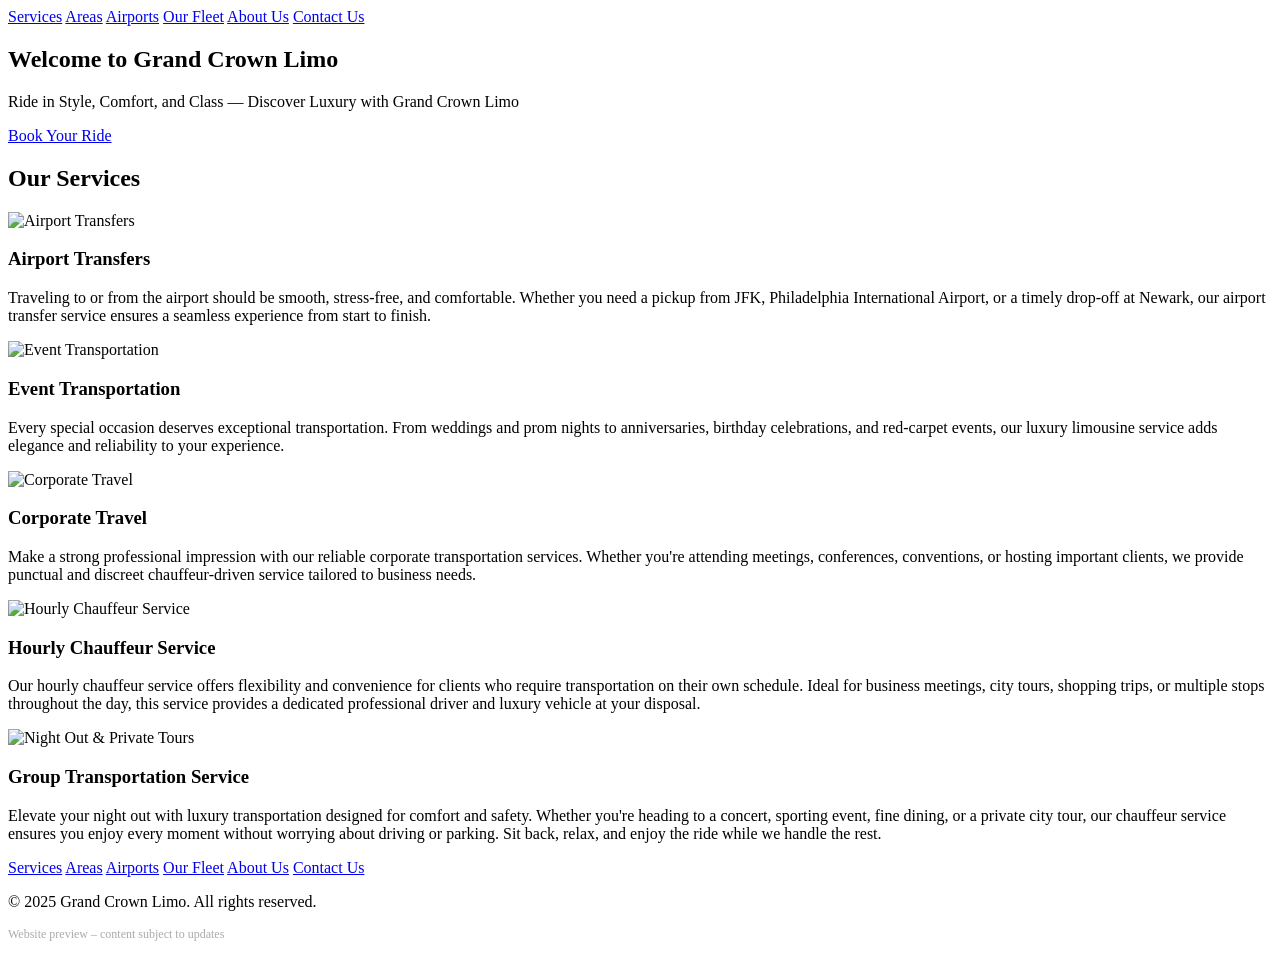
==== index.html @ 30fbc273 "moved index to root" ====
<!DOCTYPE html>
<html lang="en">
<head>
  <meta charset="UTF-8" />
  <meta name="viewport" content="width=device-width, initial-scale=1.0"/>
  <title>Grand Crown Limo</title>
  <link rel="stylesheet" href="styles.css" />
</head>
<body>

  <!-- Navigation -->
  <header class="navbar">
    <nav class="nav-links">
      <a href="index.html#services">Services</a>
      <a href="area_airport.html">Areas</a>
      <a href="area_airport.html">Airports</a>
      <a href="fleet.html">Our Fleet</a>
      <a href="about_us.html">About Us</a>
      <a href="contact_us.html">Contact Us</a>
    </nav>
  </header>

  <!-- Hero Section -->
  <section class="hero">
    <div class="hero-content">
      <h1>Welcome to Grand Crown Limo</h1>
      <p>Ride in Style, Comfort, and Class — Discover Luxury with Grand Crown Limo</p>
      <a href="https://customer.moovs.app/grand-crown-limo/iframe
" class="btn">Book Your Ride</a>
    </div>
  </section>

  <section class="our-services" id="services">
  <h2 class="section-title">Our Services</h2>

  <!-- Service 1 -->
  <div class="service-card">
    <div class="service-image">
      <!-- Image Placeholder -->
      <img src="pics/airport.jpg" alt="Airport Transfers">
    </div>
    <div class="service-content">
      <h3>Airport Transfers</h3>
      <p>
        Traveling to or from the airport should be smooth, stress-free, and comfortable.
        Whether you need a pickup from JFK, Philadelphia International Airport, or a timely
        drop-off at Newark, our airport transfer service ensures a seamless experience from
        start to finish.
      </p>
    </div>
  </div>

  <!-- Service 2 -->
  <div class="service-card reverse">
    <div class="service-image">
      <!-- Image Placeholder -->
      <img src="pics/Event.jpg" alt="Event Transportation">
    </div>
    <div class="service-content">
      <h3>Event Transportation</h3>
      <p>
        Every special occasion deserves exceptional transportation. From weddings and prom
        nights to anniversaries, birthday celebrations, and red-carpet events, our luxury
        limousine service adds elegance and reliability to your experience.
      </p>
    </div>
  </div>

  <!-- Service 3 -->
  <div class="service-card">
    <div class="service-image">
      <!-- Image Placeholder -->
      <img src="pics/corporate2.jpg" alt="Corporate Travel">
    </div>
    <div class="service-content">
      <h3>Corporate Travel</h3>
      <p>
        Make a strong professional impression with our reliable corporate transportation
        services. Whether you're attending meetings, conferences, conventions, or hosting
        important clients, we provide punctual and discreet chauffeur-driven service tailored
        to business needs.
      </p>
    </div>
  </div>

  <!-- Service 4 -->
  <div class="service-card reverse">
    <div class="service-image">
      <!-- Image Placeholder -->
      <img src="pics/hourly.jpg" alt="Hourly Chauffeur Service">
    </div>
    <div class="service-content">
      <h3>Hourly Chauffeur Service</h3>
      <p>
        Our hourly chauffeur service offers flexibility and convenience for clients who
        require transportation on their own schedule. Ideal for business meetings, city
        tours, shopping trips, or multiple stops throughout the day, this service provides
        a dedicated professional driver and luxury vehicle at your disposal.
      </p>
    </div>
  </div>

  <!-- Service 5 -->
  <div class="service-card">
    <div class="service-image">
      <!-- Image Placeholder -->
      <img src="pics/Group_tour.jpg" alt="Night Out & Private Tours">
    </div>
    <div class="service-content">
      <h3>Group Transportation Service</h3>
      <p>
        Elevate your night out with luxury transportation designed for comfort and safety.
        Whether you're heading to a concert, sporting event, fine dining, or a private city
        tour, our chauffeur service ensures you enjoy every moment without worrying about
        driving or parking. Sit back, relax, and enjoy the ride while we handle the rest.
      </p>
    </div>
  </div>
</section>


  <!-- Footer -->
<footer class="footer">
  <div class="footer-container">
    <div class="footer-links">
      <a href="index.html#services">Services</a>
      <a href="area_airport.html">Areas</a>
      <a href="area_airport.html">Airports</a>
      <a href="fleet.html">Our Fleet</a>
      <a href="about_us.html">About Us</a>
      <a href="contact_us.html">Contact Us</a>
    </div>
    <p class="footer-copy">
      &copy; 2025 Grand Crown Limo. All rights reserved.
    </p>
    <p style="font-size:12px;color:#aaa;">
  Website preview – content subject to updates
    </p>
  </div>
</footer>


</body>
</html>
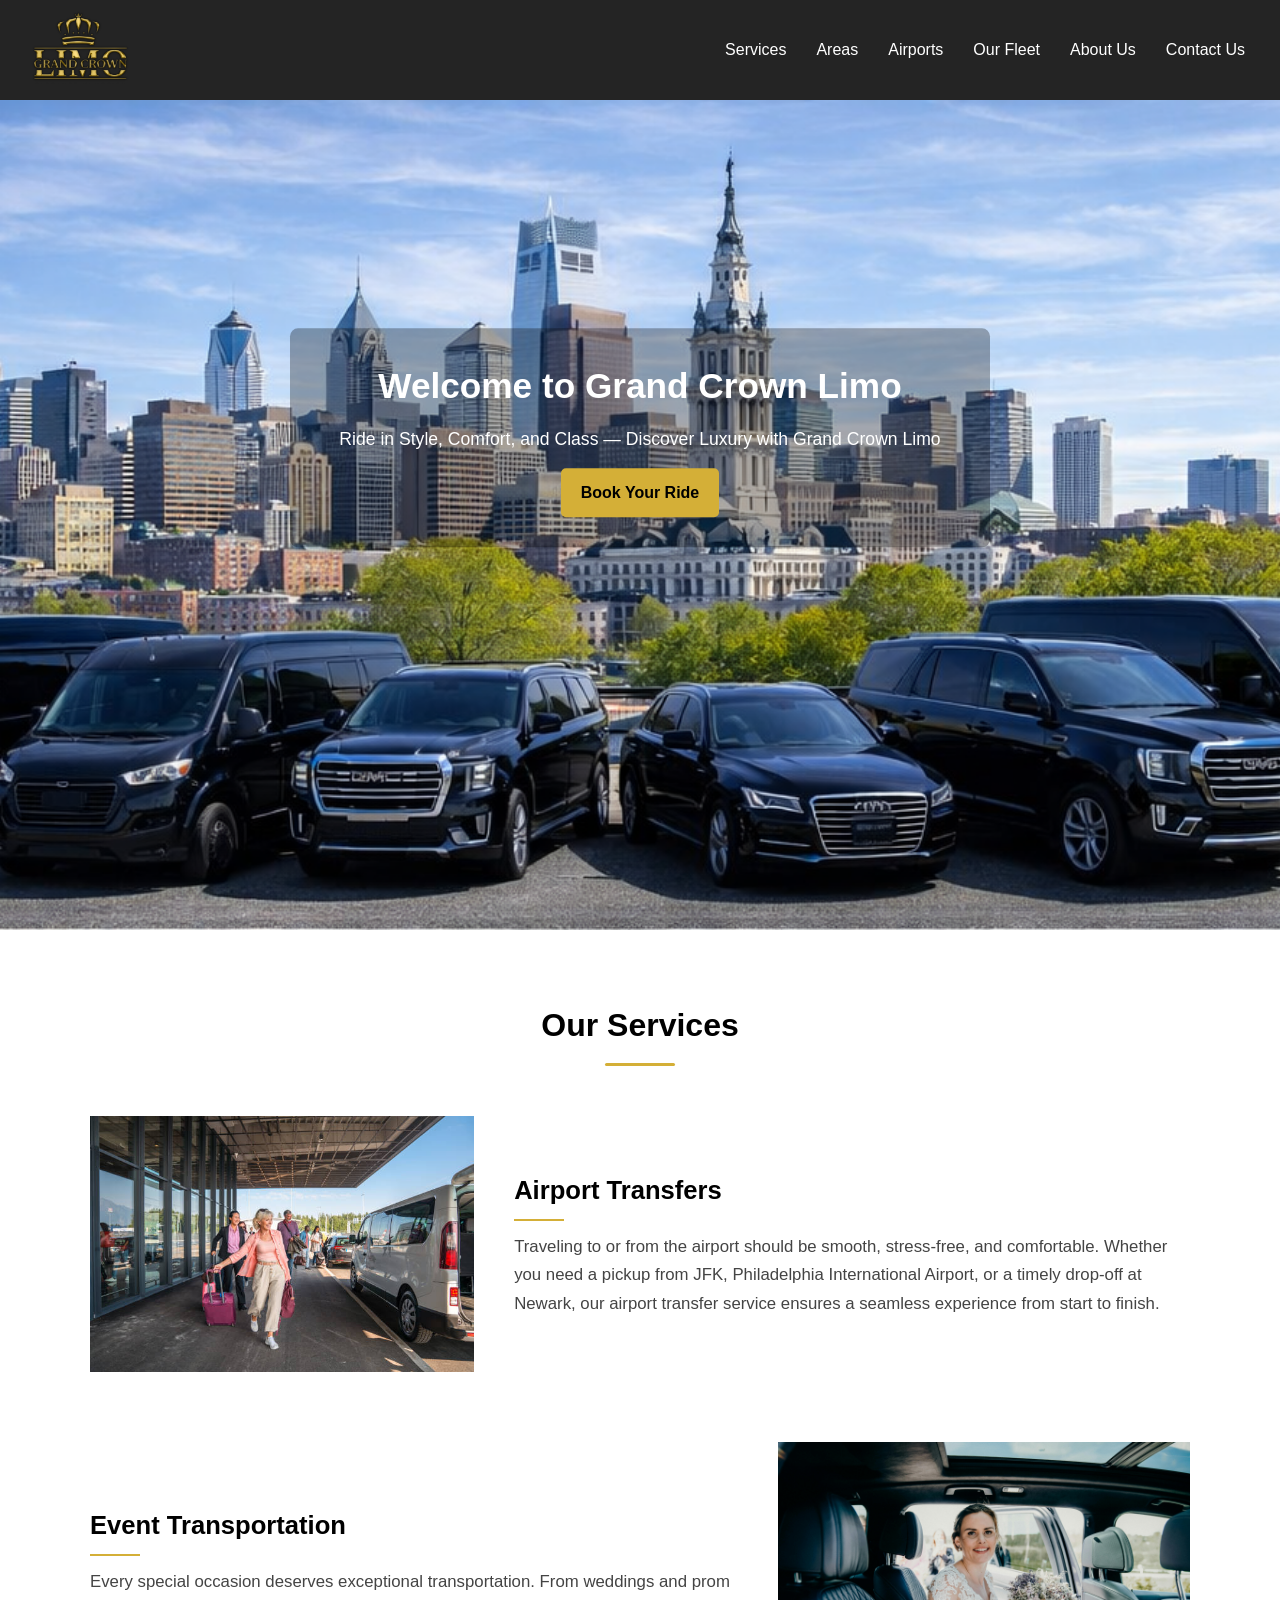
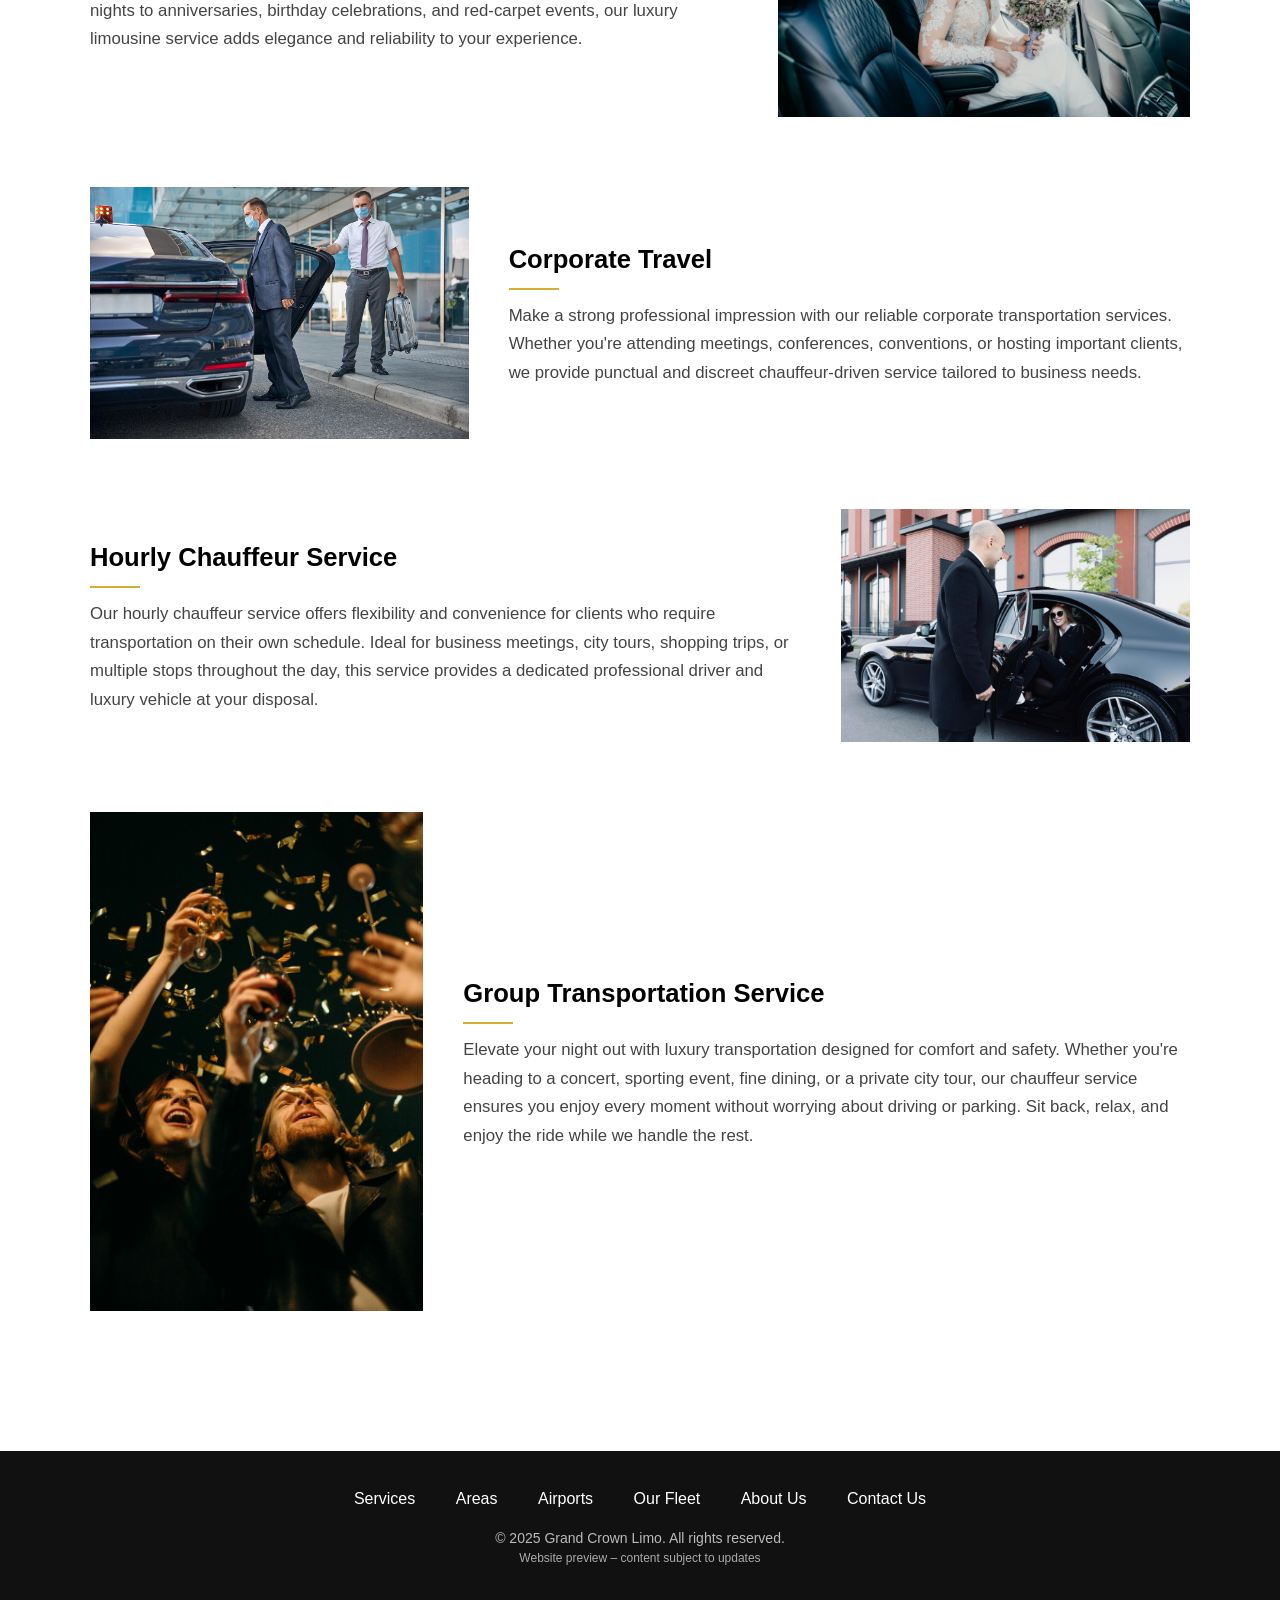
==== commit 01d93d2f: "New updates with cover image" ====
--- a/index.html
+++ b/index.html
@@ -10,6 +10,13 @@
 
   <!-- Navigation -->
   <header class="navbar">
+
+     <!-- Logo -->
+      <a href="index.html">
+  <img src="pics/GCL_bcard_updated.png" alt="Logo" class="logo">
+      </a>
+
+     <!--Nav-links-->
     <nav class="nav-links">
       <a href="index.html#services">Services</a>
       <a href="area_airport.html">Areas</a>
--- a/styles.css
+++ b/styles.css
@@ -0,0 +1,538 @@
+/* RESET */
+* {
+  margin: 0;
+  padding: 0;
+  box-sizing: border-box;
+}
+
+body {
+  font-family: 'Segoe UI', sans-serif;
+  background-color: #f5f5f5;
+  line-height: 1.6;
+  padding-top: 80px;
+  margin: 0;
+  padding: 0;
+}
+
+html {
+  scroll-behavior: smooth;
+  margin: 0;
+  padding: 0;
+}
+
+/* NAVBAR */
+.navbar {
+  display: flex;
+  justify-content: space-between;
+  align-items: center;
+  background: rgba(0, 0, 0, 0.85);
+  padding: 8px 20px;
+  position: relative;
+  width: 100%;
+  top: 0;   /* 🔑 ensures no gap */
+}
+
+.logo {
+  width: 120px;  /* adjust size */
+  height: auto;
+}
+
+.nav-links {
+  display: flex;
+  align-items: center;
+}
+
+.nav-links a {
+  color: white;
+  margin: 0 15px;
+  text-decoration: none;
+  font-weight: 500;
+  font-size: 1rem;
+}
+
+.nav-links a:hover {
+  color: #d4af37;
+}
+
+/* Hero Section */
+/* Hero Section */
+.hero {
+  background: url('pics/Cover_image3.png') no-repeat center center;
+  background-size: cover;
+  position: relative;  /* needed for overlay */
+  color: white;
+  height: calc(100vh - 70px);
+  display: flex;
+  align-items: center;
+  justify-content: center;
+  text-align: center;
+}
+
+/* Overlay behind content */
+.hero::before {
+  content: "";
+  position: absolute;
+  top: 0;
+  left: 0;
+  width: 100%;
+  height: 100%;
+ 
+  z-index: 1;
+}
+
+/* Hero content on top of overlay */
+.hero-content {
+  position: relative;
+  z-index: 2;   /* ensure it sits above overlay */
+  padding: 30px 20px;
+  border-radius: 8px;
+  width: 700px;
+  max-width: 90vw;
+  background: rgba(0, 0, 0, 0.3); /* optional: extra subtle background for text */
+  transform: translateY(-35%);
+}
+
+/* Text */
+.hero h1 {
+  font-size: 2.2rem;
+  margin-bottom: 10px;
+}
+
+.hero p {
+  font-size: 1.1rem;
+  margin-bottom: 15px;
+  padding: 0 10px;
+}
+
+.btn {
+  display: inline-block;
+  background-color: #d4af37;
+  padding: 12px 20px;
+  border-radius: 5px;
+  text-decoration: none;
+  color: black;
+  font-weight: 600;
+}
+
+/* SERVICES */
+.services {
+  padding: 60px 20px;
+  background: #fff;
+  text-align: center;
+}
+
+.services h2 {
+  font-size: 2rem;
+  margin-bottom: 20px;
+}
+
+.services ul {
+  list-style: none;
+}
+
+.services li {
+  margin: 12px 0;
+  font-size: 1.2rem;
+}
+
+/* ABOUT US PAGE */
+
+.about-hero {
+  height: 60vh;
+  background: url('pics/blank.jpg') center/cover no-repeat;
+  margin-top: 70px; /* space for fixed navbar */
+  position: relative;
+}
+
+.about-overlay {
+  background: rgba(0, 0, 0, 0.55);
+  height: 100%;
+  display: flex;
+  align-items: center;
+  justify-content: center;
+}
+
+.about-overlay h1 {
+  color: #fff;
+  font-size: 2.5rem;
+  text-align: center;
+}
+
+.about-content {
+  background: #fff;
+  padding: 70px 20px;
+}
+
+.about-wrapper {
+  max-width: 1100px;
+  margin: auto;
+  display: flex;
+  gap: 50px;
+  align-items: center;
+}
+
+.about-image img {
+  width: 100%;
+  max-width: 480px;
+  border-radius: 8px;
+  box-shadow: 0 10px 25px rgba(0, 0, 0, 0.15);
+}
+
+.about-text h2 {
+  color: #000;
+  margin-bottom: 12px;
+}
+
+.about-text h2::after {
+  content: "";
+  width: 60px;
+  height: 2px;
+  background: #d4af37;
+  display: block;
+  margin-top: 8px;
+}
+
+.about-text p {
+  color: #444;
+  margin-bottom: 18px;
+  line-height: 1.7;
+}
+
+/* RESPONSIVE */
+@media (max-width: 900px) {
+  .about-wrapper {
+    flex-direction: column;
+    text-align: center;
+  }
+
+  .about-text h2::after {
+    margin-left: auto;
+    margin-right: auto;
+  }
+}
+
+/* CONTACT US PAGE */
+
+.contact-hero {
+  height: 50vh;
+  background: url('pics/contact-hero.jpg') center/cover no-repeat;
+  margin-top: 70px;
+  position: relative;
+}
+
+.contact-overlay {
+  background: rgba(0, 0, 0, 0.6);
+  height: 100%;
+  color: white;
+  display: flex;
+  flex-direction: column;
+  justify-content: center;
+  align-items: center;
+  text-align: center;
+}
+
+.contact-overlay h1 {
+  font-size: 2.5rem;
+  margin-bottom: 10px;
+}
+
+.contact-overlay p {
+  font-size: 1.1rem;
+}
+
+.contact-section {
+  background: #fff;
+  padding: 70px 20px;
+}
+
+.contact-wrapper {
+  max-width: 1100px;
+  margin: auto;
+  display: flex;
+  gap: 50px;
+}
+
+
+.contact-info p {
+  margin-bottom: 15px;
+  color: #444;
+}
+
+.contact-info ul {
+  list-style: none;
+}
+
+.contact-info li {
+  margin-bottom: 10px;
+  color: #444;
+}
+
+
+
+/* RESPONSIVE */
+@media (max-width: 900px) {
+  .contact-wrapper {
+    flex-direction: column;
+    text-align: center;
+  }
+
+  .contact-info h2::after,
+  .contact-form h2::after {
+    margin-left: auto;
+    margin-right: auto;
+  }
+}
+
+/* FLEET HERO */
+.fleet-hero {
+  height: 60vh;
+  background: url('pics/fleet-cover.jpg') center/cover no-repeat;
+  margin-top: 70px; /* space for fixed navbar */
+  position: relative;
+}
+
+.fleet-overlay {
+  background: rgba(0, 0, 0, 0.6);
+  height: 100%;
+  color: white;
+  display: flex;
+  flex-direction: column;
+  justify-content: center;
+  align-items: center;
+  text-align: center;
+}
+
+.fleet-overlay h1 {
+  font-size: 2.6rem;
+  margin-bottom: 10px;
+}
+
+.fleet-overlay p {
+  font-size: 1.1rem;
+  max-width: 600px;
+}
+
+/* Fleet specs list */
+.fleet-specs {
+  list-style: none;
+  margin-top: 15px;
+}
+
+.fleet-specs li {
+  margin-bottom: 6px;
+  color: #444;
+  font-size: 0.95rem;
+}
+
+/* AREA HERO */
+.area-hero {
+  height: 55vh;
+  background: url('pics/area-cover.jpg') center/cover no-repeat;
+  margin-top: 70px;
+  position: relative;
+}
+
+.area-overlay {
+  background: rgba(0, 0, 0, 0.55);
+  height: 100%;
+  color: white;
+  display: flex;
+  flex-direction: column;
+  justify-content: center;
+  align-items: center;
+  text-align: center;
+}
+
+.area-overlay h1 {
+  font-size: 2.6rem;
+  margin-bottom: 8px;
+}
+
+.area-overlay p {
+  font-size: 1.1rem;
+  max-width: 650px;
+}
+
+
+
+/* FOOTER */
+.footer {
+  background-color: #111;
+  color: #fff;
+  padding: 35px 20px;
+  text-align: center;
+}
+
+.footer-container {
+  max-width: 1200px;
+  margin: auto;
+}
+
+.footer-links {
+  margin-bottom: 15px;
+}
+
+.footer-links a {
+  color: #fff;
+  margin: 0 18px;
+  text-decoration: none;
+  font-weight: 500;
+  font-size: 1rem;
+}
+
+.footer-links a:hover {
+  color: #d4af37;
+}
+
+.footer-copy {
+  font-size: 14px;
+  color: #bbb;
+}
+
+/* Footer mobile spacing */
+@media (max-width: 480px) {
+  .footer-links a {
+    display: block;
+    margin: 8px 0;
+  }
+}
+
+
+/* OUR SERVICES (DETAILED) */
+.our-services {
+  background-color: #fff;
+  padding: 70px 20px;
+}
+
+.section-title {
+  text-align: center;
+  font-size: 2rem;
+  margin-bottom: 50px;
+  color: #000;
+  position: relative;
+}
+
+.section-title::after {
+  content: "";
+  width: 70px;
+  height: 3px;
+  background-color: #d4af37;
+  display: block;
+  margin: 12px auto 0;
+  border-radius: 2px;
+}
+
+/* Service Card Layout */
+.service-card {
+  max-width: 1100px;
+  margin: 0 auto 70px;
+  display: flex;
+  gap: 40px;
+  align-items: center;
+}
+
+.service-card.reverse {
+  flex-direction: row-reverse;
+}
+
+/* Image Styling */
+.service-image {
+  width: 100%;
+  max-width: 520px;      /* makes image column bigger */
+  height: auto;
+}
+
+.service-image img {
+  width: 100%;
+  height: auto;
+  object-fit: contain;  /* 🔑 shows full image */
+  display: block;
+}
+
+
+/* Text Content */
+.service-content h3 {
+  font-size: 1.6rem;
+  margin-bottom: 12px;
+  color: #000;
+}
+
+.service-content p {
+  font-size: 1.05rem;
+  color: #444;
+  line-height: 1.7;
+}
+
+/* Optional Accent Line */
+.service-content h3::after {
+  content: "";
+  width: 50px;
+  height: 2px;
+  background-color: #d4af37;
+  display: block;
+  margin-top: 8px;
+}
+
+/* --- MOBILE RESPONSIVENESS --- */
+@media (max-width: 768px) {
+
+  /* Navbar for mobile */
+  .nav-links a {
+    font-size: 0.9rem;
+    margin: 0 10px;
+  }
+
+  .hero h1 {
+    font-size: 1.8rem;
+  }
+
+  .hero p {
+    font-size: 1rem;
+  }
+
+  .services h2 {
+    font-size: 1.6rem;
+  }
+}
+
+@media (max-width: 480px) {
+
+  .hero-content {
+    padding: 18px;
+  }
+
+  .hero h1 {
+    font-size: 1.6rem;
+  }
+
+  .hero p {
+    font-size: 0.95rem;
+  }
+
+  .btn {
+    padding: 10px 16px;
+    font-size: 0.9rem;
+  }
+
+  .services li {
+    font-size: 1rem;
+  }
+}
+
+/* RESPONSIVE */
+@media (max-width: 900px) {
+  .service-card,
+  .service-card.reverse {
+    flex-direction: column;
+    text-align: center;
+  }
+
+  .service-image img {
+    max-width: 100%;
+  }
+
+  .service-content h3::after {
+    margin-left: auto;
+    margin-right: auto;
+  }
+}
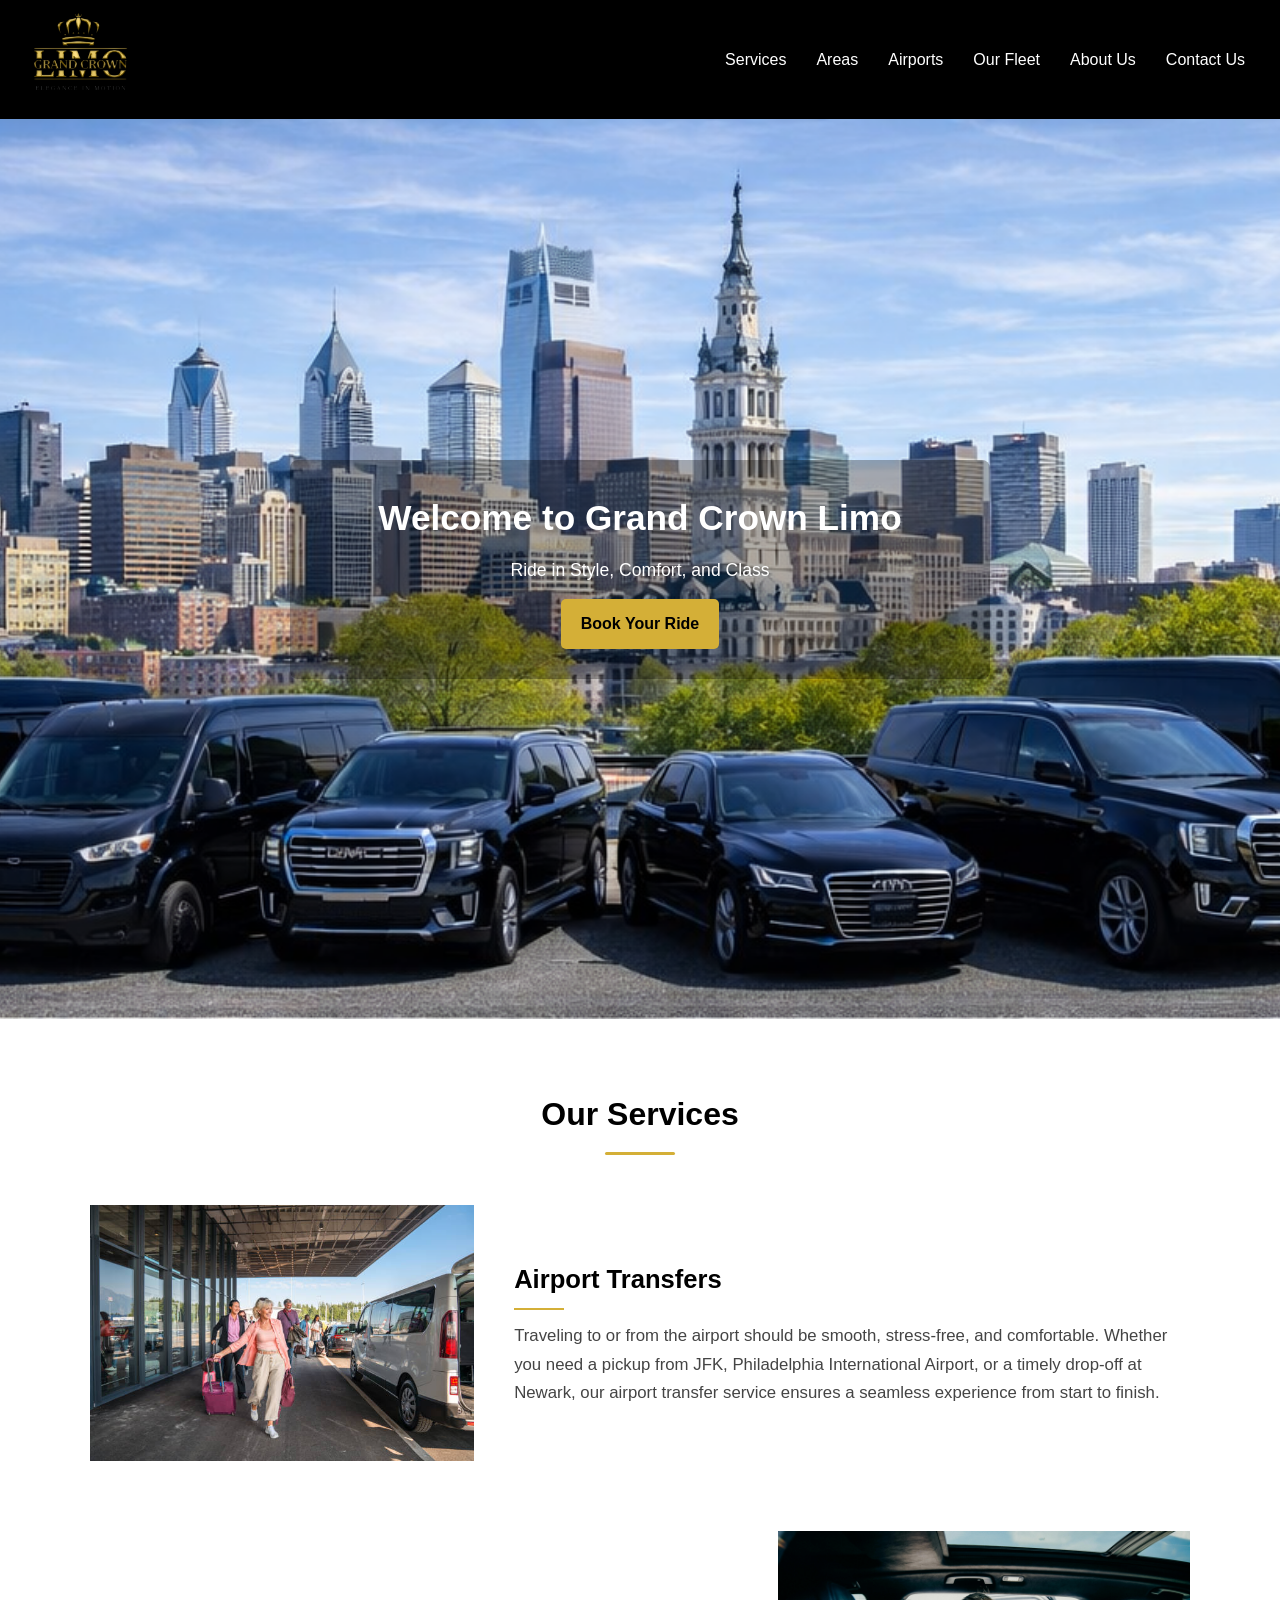
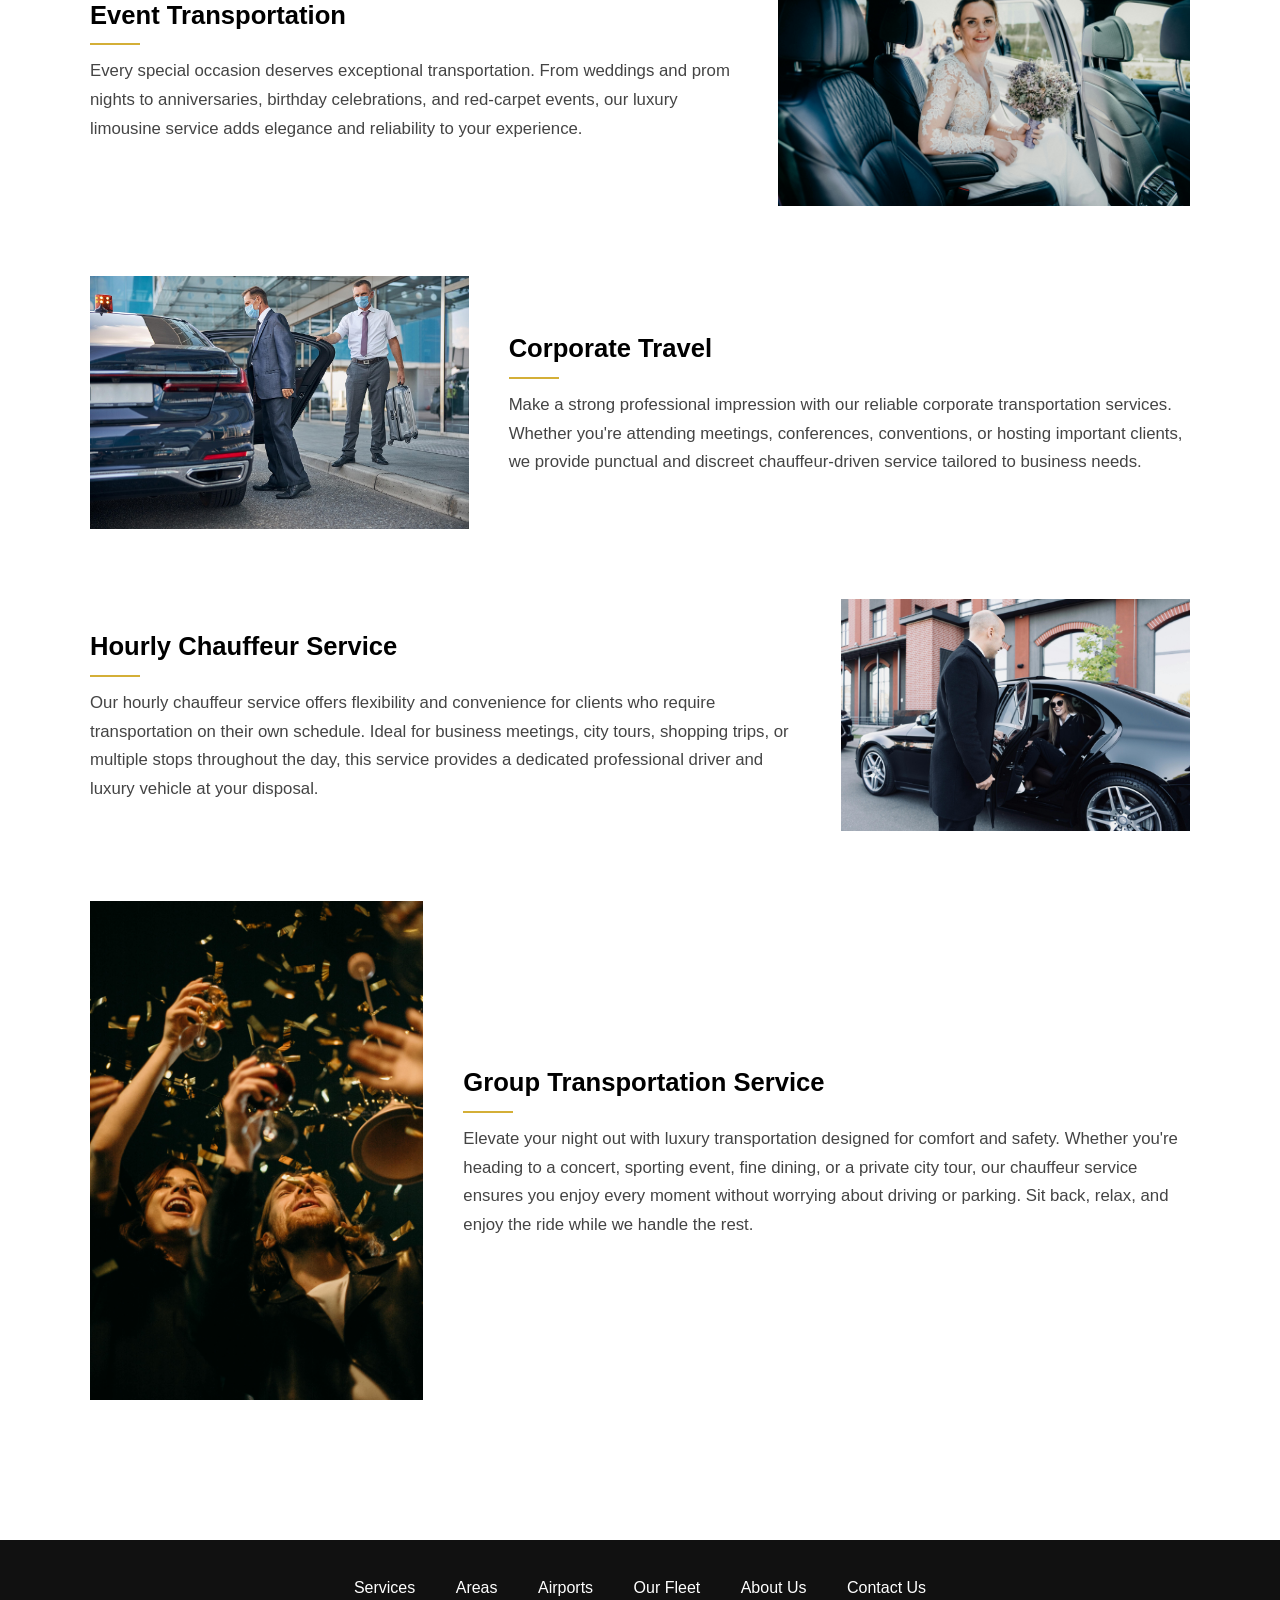
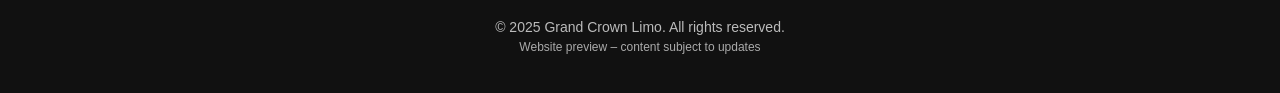
==== commit 62d96e8f: "moved everything out" ====
--- a/index.html
+++ b/index.html
@@ -4,7 +4,7 @@
   <meta charset="UTF-8" />
   <meta name="viewport" content="width=device-width, initial-scale=1.0"/>
   <title>Grand Crown Limo</title>
-  <link rel="stylesheet" href="styles.css" />
+  <link rel="stylesheet" href="css/styles.css" />
 </head>
 <body>
 
@@ -13,11 +13,16 @@
 
      <!-- Logo -->
       <a href="index.html">
-  <img src="pics/GCL_bcard_updated.png" alt="Logo" class="logo">
+  <img src="pics/GCL_bcard.png" alt="Logo" class="logo">
       </a>
 
+      <!-- Hamburger Button -->
+<div class="menu-toggle" id="menu-toggle">
+  ☰
+</div>
+ 
      <!--Nav-links-->
-    <nav class="nav-links">
+    <nav class="nav-links" id="nav-links">
       <a href="index.html#services">Services</a>
       <a href="area_airport.html">Areas</a>
       <a href="area_airport.html">Airports</a>
@@ -31,7 +36,7 @@
   <section class="hero">
     <div class="hero-content">
       <h1>Welcome to Grand Crown Limo</h1>
-      <p>Ride in Style, Comfort, and Class — Discover Luxury with Grand Crown Limo</p>
+      <p>Ride in Style, Comfort, and Class</p>
       <a href="https://customer.moovs.app/grand-crown-limo/iframe
 " class="btn">Book Your Ride</a>
     </div>
@@ -146,6 +151,7 @@
   </div>
 </footer>
 
+<script src="js/menu.js"></script>
 
 </body>
 </html>
--- a/css/styles.css
+++ b/css/styles.css
@@ -0,0 +1,660 @@
+
+* {
+  margin: 0;
+  padding: 0;
+  box-sizing: border-box;
+}
+
+body {
+  font-family: 'Segoe UI', sans-serif;
+  background-color: #000;;
+  line-height: 1.6;
+  padding-top: 80px;
+  margin: 0;
+  padding: 0;
+}
+
+html {
+  scroll-behavior: smooth;
+  margin: 0;
+  padding: 0;
+}
+
+/* NAVBAR */
+.navbar {
+  display: flex;
+  justify-content: space-between;
+  align-items: center;
+  background: rgba(0, 0, 0, 0.85);
+  padding: 8px 20px;
+  position: relative;
+  width: 100%;
+  top: 0;   /* 🔑 ensures no gap */
+}
+
+.logo {
+  width: 120px;  /* adjust size */
+  height: auto;
+}
+
+.nav-links {
+  display: flex;
+  align-items: center;
+}
+
+.nav-links a {
+  color: white;
+  margin: 0 15px;
+  text-decoration: none;
+  font-weight: 500;
+  font-size: 1rem;
+}
+
+.nav-links a:hover {
+  color: #d4af37;
+}
+
+
+/* Hero Section */
+.hero {
+  background: url('../pics/Cover_image3.png') no-repeat center center;
+  background-size: cover;
+  background-position: center;
+  
+  position: relative;
+  color: white;
+
+  display: flex;
+  align-items: center;
+  justify-content: center;
+  text-align: center;
+
+  width: 100%;
+  min-height: 100vh;   /* 🔥 FIX: full screen hero */
+}
+
+/* Overlay behind content */
+.hero::before {
+  content: "";
+  position: absolute;
+  top: 0;
+  left: 0;
+  width: 100%;
+  height: 100%;
+ 
+  z-index: 1;
+}
+
+/* Hero content on top of overlay */
+.hero-content {
+  position: relative;
+  z-index: 2;   /* ensure it sits above overlay */
+  padding: 30px 20px;
+  border-radius: 8px;
+  width: 700px;
+  max-width: 90vw;
+  background: rgba(0, 0, 0, 0.3); /* optional: extra subtle background for text */
+}
+
+/* Text */
+.hero h1 {
+  font-size: 2.2rem;
+  margin-bottom: 10px;
+}
+
+.hero p {
+  font-size: 1.1rem;
+  margin-bottom: 15px;
+  padding: 0 10px;
+}
+
+.btn {
+  display: inline-block;
+  background-color: #d4af37;
+  padding: 12px 20px;
+  border-radius: 5px;
+  text-decoration: none;
+  color: black;
+  font-weight: 600;
+}
+
+/* SERVICES */
+.services {
+  padding: 60px 20px;
+  background: #fff;
+  text-align: center;
+}
+
+.services h2 {
+  font-size: 2rem;
+  margin-bottom: 20px;
+}
+
+.services ul {
+  list-style: none;
+}
+
+.services li {
+  margin: 12px 0;
+  font-size: 1.2rem;
+}
+
+/* ABOUT US PAGE */
+
+.about-hero {
+  height: 60vh;
+  background: url('../pics/About_cover.png') center/cover no-repeat;
+  position: relative;
+}
+
+.about-overlay {
+  background: rgba(0, 0, 0, 0.55);
+  height: 100%;
+  display: flex;
+  align-items: center;
+  justify-content: center;
+}
+
+.about-overlay h1 {
+  color: #fff;
+  font-size: 2.5rem;
+  text-align: center;
+}
+
+.about-content {
+  background: #fff;
+  padding: 70px 20px;
+}
+
+.about-wrapper {
+  max-width: 1100px;
+  margin: auto;
+  display: flex;
+  gap: 50px;
+  align-items: center;
+}
+
+.about-image img {
+  width: 100%;
+  max-width: 480px;
+  border-radius: 8px;
+  box-shadow: 0 10px 25px rgba(0, 0, 0, 0.15);
+}
+
+.about-text h2 {
+  color: #000;
+  margin-bottom: 12px;
+}
+
+.about-text h2::after {
+  content: "";
+  width: 60px;
+  height: 2px;
+  background: #d4af37;
+  display: block;
+  margin-top: 8px;
+}
+
+.about-text p {
+  color: #444;
+  margin-bottom: 18px;
+  line-height: 1.7;
+}
+
+/* RESPONSIVE */
+@media (max-width: 900px) {
+  .about-wrapper {
+    flex-direction: column;
+    text-align: center;
+  }
+
+  .about-text h2::after {
+    margin-left: auto;
+    margin-right: auto;
+  }
+}
+
+/* CONTACT US PAGE */
+
+.contact-hero {
+  height: 60vh;
+  background: url('../pics/Contact_cover_desktop.png') center/cover no-repeat;
+  position: relative;
+}
+
+.contact-overlay {
+  background: rgba(0, 0, 0, 0.6);
+  height: 100%;
+  color: white;
+  display: flex;
+  flex-direction: column;
+  justify-content: center;
+  align-items: center;
+  text-align: center;
+}
+
+.contact-overlay h1 {
+  font-size: 2.5rem;
+  margin-bottom: 10px;
+}
+
+.contact-overlay p {
+  font-size: 1.1rem;
+}
+
+.contact-section {
+  background: #fff;
+  padding: 70px 20px;
+}
+
+.contact-wrapper {
+  max-width: 1100px;
+  margin: auto;
+  display: flex;
+  gap: 50px;
+}
+
+
+.contact-info p {
+  margin-bottom: 15px;
+  color: #444;
+}
+
+.contact-info ul {
+  list-style: none;
+}
+
+.contact-info li {
+  margin-bottom: 10px;
+  color: #444;
+}
+
+
+
+/* RESPONSIVE */
+@media (max-width: 900px) {
+  .contact-wrapper {
+    flex-direction: column;
+    text-align: center;
+  }
+
+  .contact-info h2::after,
+  .contact-form h2::after {
+    margin-left: auto;
+    margin-right: auto;
+  }
+}
+
+/* FLEET HERO */
+.fleet-hero {
+  height: 60vh;
+  background: url('../pics/fleet_cover.jpg') center/cover no-repeat;
+  position: relative;
+}
+
+.fleet-overlay {
+  background: rgba(0, 0, 0, 0.6);
+  height: 100%;
+  color: white;
+  display: flex;
+  flex-direction: column;
+  justify-content: center;
+  align-items: center;
+  text-align: center;
+}
+
+.fleet-overlay h1 {
+  font-size: 2.6rem;
+  margin-bottom: 10px;
+}
+
+.fleet-overlay p {
+  font-size: 1.1rem;
+  max-width: 600px;
+}
+
+/* Fleet specs list */
+.fleet-specs {
+  list-style: none;
+  margin-top: 15px;
+}
+
+.fleet-specs li {
+  margin-bottom: 6px;
+  color: #444;
+  font-size: 0.95rem;
+}
+
+/* AREA HERO */
+.area-hero {
+  height: 55vh;
+  background: url('../pics/area-cover.jpg') center/cover no-repeat;
+  /*background: url('../pics/Cover_image3.png') no-repeat center center;*/
+  position: relative;
+}
+
+.area-overlay {
+  background: rgba(0, 0, 0, 0.55);
+  height: 100%;
+  color: white;
+  display: flex;
+  flex-direction: column;
+  justify-content: center;
+  align-items: center;
+  text-align: center;
+}
+
+.area-overlay h1 {
+  font-size: 2.6rem;
+  margin-bottom: 8px;
+}
+
+.area-overlay p {
+  font-size: 1.1rem;
+  max-width: 650px;
+}
+
+
+
+/* FOOTER */
+.footer {
+  background-color: #111;
+  color: #fff;
+  padding: 35px 20px;
+  text-align: center;
+}
+
+.footer-container {
+  max-width: 1200px;
+  margin: auto;
+}
+
+.footer-links {
+  margin-bottom: 15px;
+}
+
+.footer-links a {
+  color: #fff;
+  margin: 0 18px;
+  text-decoration: none;
+  font-weight: 500;
+  font-size: 1rem;
+}
+
+.footer-links a:hover {
+  color: #d4af37;
+}
+
+.footer-copy {
+  font-size: 14px;
+  color: #bbb;
+}
+
+/* Footer mobile spacing */
+@media (max-width: 480px) {
+  .footer-links a {
+    display: block;
+    margin: 8px 0;
+  }
+}
+
+
+/* OUR SERVICES (DETAILED) */
+.our-services {
+  background-color: #fff;
+  padding: 70px 20px;
+}
+
+.section-title {
+  text-align: center;
+  font-size: 2rem;
+  margin-bottom: 50px;
+  color: #000;
+  position: relative;
+}
+
+.section-title::after {
+  content: "";
+  width: 70px;
+  height: 3px;
+  background-color: #d4af37;
+  display: block;
+  margin: 12px auto 0;
+  border-radius: 2px;
+}
+
+/* Service Card Layout */
+.service-card {
+  max-width: 1100px;
+  margin: 0 auto 70px;
+  display: flex;
+  gap: 40px;
+  align-items: center;
+}
+
+.service-card.reverse {
+  flex-direction: row-reverse;
+}
+
+/* Image Styling */
+.service-image {
+  width: 100%;
+  max-width: 520px;      /* makes image column bigger */
+  height: auto;
+}
+
+.service-image img {
+  width: 100%;
+  height: auto;
+  object-fit: contain;  /* 🔑 shows full image */
+  display: block;
+}
+
+
+/* Text Content */
+.service-content h3 {
+  font-size: 1.6rem;
+  margin-bottom: 12px;
+  color: #000;
+}
+
+.service-content p {
+  font-size: 1.05rem;
+  color: #444;
+  line-height: 1.7;
+}
+
+/* Optional Accent Line */
+.service-content h3::after {
+  content: "";
+  width: 50px;
+  height: 2px;
+  background-color: #d4af37;
+  display: block;
+  margin-top: 8px;
+}
+
+/* --- MOBILE RESPONSIVENESS --- */
+@media (max-width: 768px) {
+
+  /* 🔥 1. Kill horizontal overflow */
+  html, body {
+    overflow-x: hidden;
+  }
+
+ 
+/* ================= MOBILE NAVBAR ================= */
+.menu-toggle {
+  display: none;
+  font-size: 2rem;
+  color: white;
+  cursor: pointer;
+}
+
+/* Mobile View */
+@media (max-width: 768px) {
+
+  .navbar {
+    display: flex;
+    flex-direction: row;
+    justify-content: space-between;
+    align-items: center;
+    padding: 10px 15px;
+  }
+
+  .logo {
+    width: 95px;
+  }
+
+  /* Hamburger visible */
+  .menu-toggle {
+    display: block;
+  }
+
+  /* Hide nav initially */
+  .nav-links {
+    display: none;
+    flex-direction: column;
+    width: 100%;
+    background: rgba(0, 0, 0, 0.95);
+    position: absolute;
+    top: 100%;
+    left: 0;
+    padding: 15px 0;
+    text-align: center;
+    z-index: 999;
+  }
+
+  /* Show when active */
+  .nav-links.active {
+    display: flex;
+  }
+
+  .nav-links a {
+    margin: 12px 0;
+    font-size: 1rem;
+  }
+}
+
+  
+     .hero {
+    background: url('../pics/Cover_Image_mobile.png') no-repeat center center;
+    background-size: cover;
+    background-position: center;
+
+    min-height: 100vh;   /* 🔥 full screen */
+    width: 100%;
+
+    display: flex;
+    align-items: center;
+    justify-content: center;
+
+    padding: 0;   /* IMPORTANT */
+  }
+
+  .hero-content {
+    width: 90%;
+    max-width: 360px;
+    padding: 14px 16px;
+    background: rgba(0, 0, 0, 0.45);
+    border-radius: 8px;
+    text-align: center;
+  }
+
+  .hero h1 {
+    font-size: 1.4rem;
+  }
+
+  .hero p {
+    font-size: 0.95rem;
+  }
+
+  .btn {
+    font-size: 0.9rem;
+    padding: 10px 14px;
+  }
+}
+
+
+@media (max-width: 480px) {
+
+.hero {
+    height: auto;
+    padding: 120px 0; 
+    background-size: contain;
+    background-position: center top;
+  }
+
+  .hero h1 {
+    font-size: 1.5rem;
+  }
+
+  .hero p {
+    font-size: 0.95rem;
+  }
+
+  .hero-content {
+    width: 92%;
+    padding: 16px;
+  }
+
+  .btn {
+    padding: 10px 16px;
+    font-size: 0.9rem;
+  }
+
+  .services li {
+    font-size: 1rem;
+  }
+}
+
+/* RESPONSIVE */
+@media (max-width: 900px) {
+  .service-card,
+  .service-card.reverse {
+    flex-direction: column;
+    text-align: center;
+  }
+
+  .service-image img {
+    max-width: 100%;
+  }
+
+  .service-content h3::after {
+    margin-left: auto;
+    margin-right: auto;
+  }
+}
+
+/* --- FLEET 2 IMAGE LAYOUT --- */
+.fleet-images {
+  display: grid;
+  grid-template-columns: 1fr 1fr;
+  gap: 15px;
+  max-width: 1100px;
+  margin: 0 auto 20px;
+}
+
+.fleet-images img {
+  width: 100%;
+  height: 280px;
+  object-fit: cover;
+  border-radius: 10px;
+  display: block;
+}
+
+.fleet-item .service-content {
+  max-width: 900px;
+  margin: 0 auto;
+  text-align: center;
+}
+
+@media (max-width: 768px) {
+  .fleet-images {
+    grid-template-columns: 1fr;
+  }
+
+  .fleet-images img {
+    height: 220px;
+  }
+}
